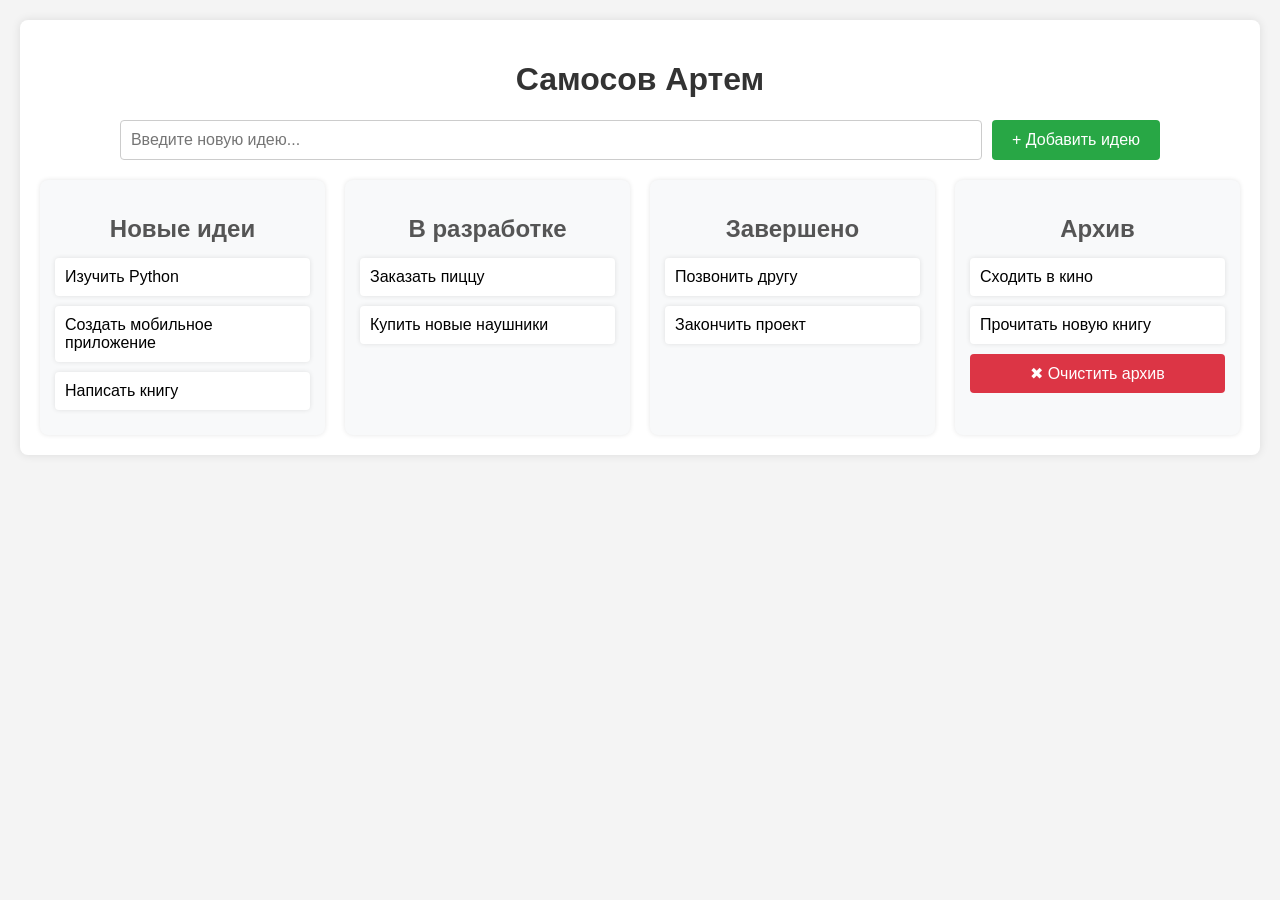
==== index.html @ 7889d6b0 "first task" ====
<!DOCTYPE html>
<html lang="ru">
<head>
    <meta charset="UTF-8" />
    <meta name="viewport" content="width=device-width, initial-scale=1.0" />
    <link rel="stylesheet" href="style.css" />
    <title>тасклист</title>
</head>
<body>

<div class="container">
    <h1 class="title">Самосов Артем</h1>

    <div class="idea-input">
        <input type="text" id="ideaInput" placeholder="Введите новую идею..." />
        <button class="add-btn" id="addIdeaBtn">+ Добавить идею</button>
    </div>

    <div class="idea-list">
        <div class="column new-ideas">
            <h2>Новые идеи</h2>
            <div class="idea" draggable="true">Изучить Python</div>
            <div class="idea" draggable="true">Создать мобильное приложение</div>
            <div class="idea" draggable="true">Написать книгу</div>
        </div>

        <div class="column in-development">
            <h2>В разработке</h2>
            <div class="idea" draggable="true">Заказать пиццу</div>
            <div class="idea" draggable="true">Купить новые наушники</div>
        </div>

        <div class="column completed">
            <h2>Завершено</h2>
            <div class="idea" draggable="true">Позвонить другу</div>
            <div class="idea" draggable="true">Закончить проект</div>
        </div>

        <div class="column archive">
            <h2>Архив</h2>
            <div class="idea" draggable="true">Сходить в кино</div>
            <div class="idea" draggable="true">Прочитать новую книгу</div>
            <button class="clear-btn" id="clearArchiveBtn">✖ Очистить архив</button>
        </div>
    </div>
</div>

<script src="script.js"></script>
</body>
</html>
---- style.css ----
body {
    font-family: Arial, sans-serif;
    background-color: #f4f4f4;
    margin: 0;
    padding: 0;
}

.container {
    max-width: 1200px;
    margin: 20px auto;
    padding: 20px;
    background-color: #fff;
    border-radius: 8px;
    box-shadow: 0 0 10px rgba(0, 0, 0, 0.1);
}

.title {
    text-align: center;
    color: #333;
}

.idea-input {
    display: flex;
    justify-content: center;
    margin-bottom: 20px;
}

.idea-input input {
    width: 70%;
    padding: 10px;
    border: 1px solid #ccc;
    border-radius: 4px;
    font-size: 16px;
}

.idea-input button {
    padding: 10px 20px;
    margin-left: 10px;
    background-color: #28a745;
    color: #fff;
    border: none;
    border-radius: 4px;
    cursor: pointer;
    font-size: 16px;
}

.idea-input button:hover {
    background-color: #218838;
}

.idea-list {
    display: flex;
    justify-content: space-between;
    gap: 20px;
}

.column {
    flex: 1;
    background-color: #f8f9fa;
    padding: 15px;
    border-radius: 8px;
    box-shadow: 0 0 5px rgba(0, 0, 0, 0.1);
}

.column h2 {
    text-align: center;
    color: #555;
    margin-bottom: 15px;
}

.idea {
    background-color: #fff;
    padding: 10px;
    margin-bottom: 10px;
    border-radius: 4px;
    box-shadow: 0 0 5px rgba(0, 0, 0, 0.1);
    cursor: grab;
}

.idea:active {
    cursor: grabbing;
}

.clear-btn {
    width: 100%;
    padding: 10px;
    background-color: #dc3545;
    color: #fff;
    border: none;
    border-radius: 4px;
    cursor: pointer;
    font-size: 16px;
}

.clear-btn:hover {
    background-color: #c82333;
}
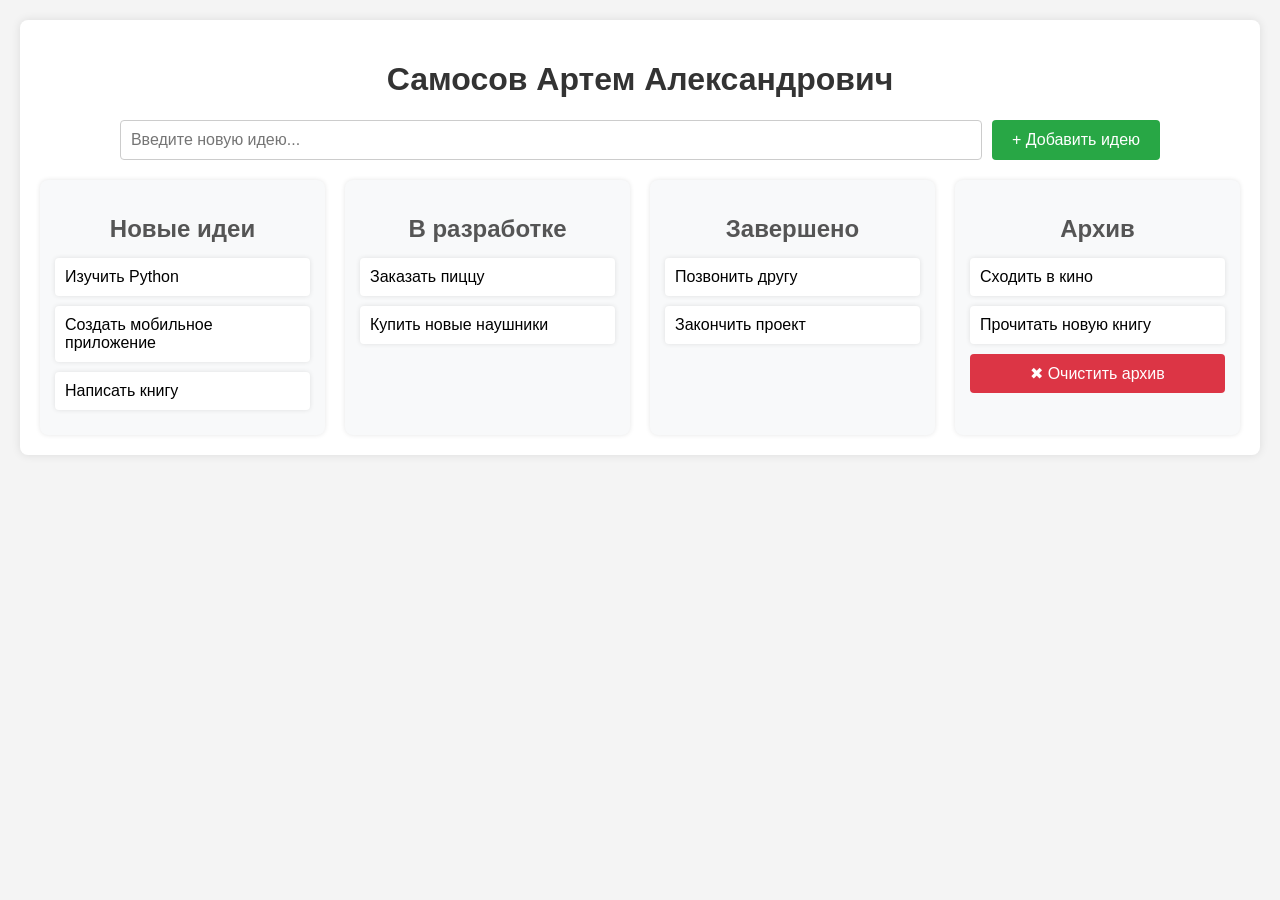
==== commit 79187439: "Update index.html" ====
--- a/index.html
+++ b/index.html
@@ -9,7 +9,7 @@
 <body>
 
 <div class="container">
-    <h1 class="title">Самосов Артем</h1>
+    <h1 class="title">Самосов Артем Александрович</h1>
 
     <div class="idea-input">
         <input type="text" id="ideaInput" placeholder="Введите новую идею..." />
@@ -47,4 +47,4 @@
 
 <script src="script.js"></script>
 </body>
-</html>+</html>
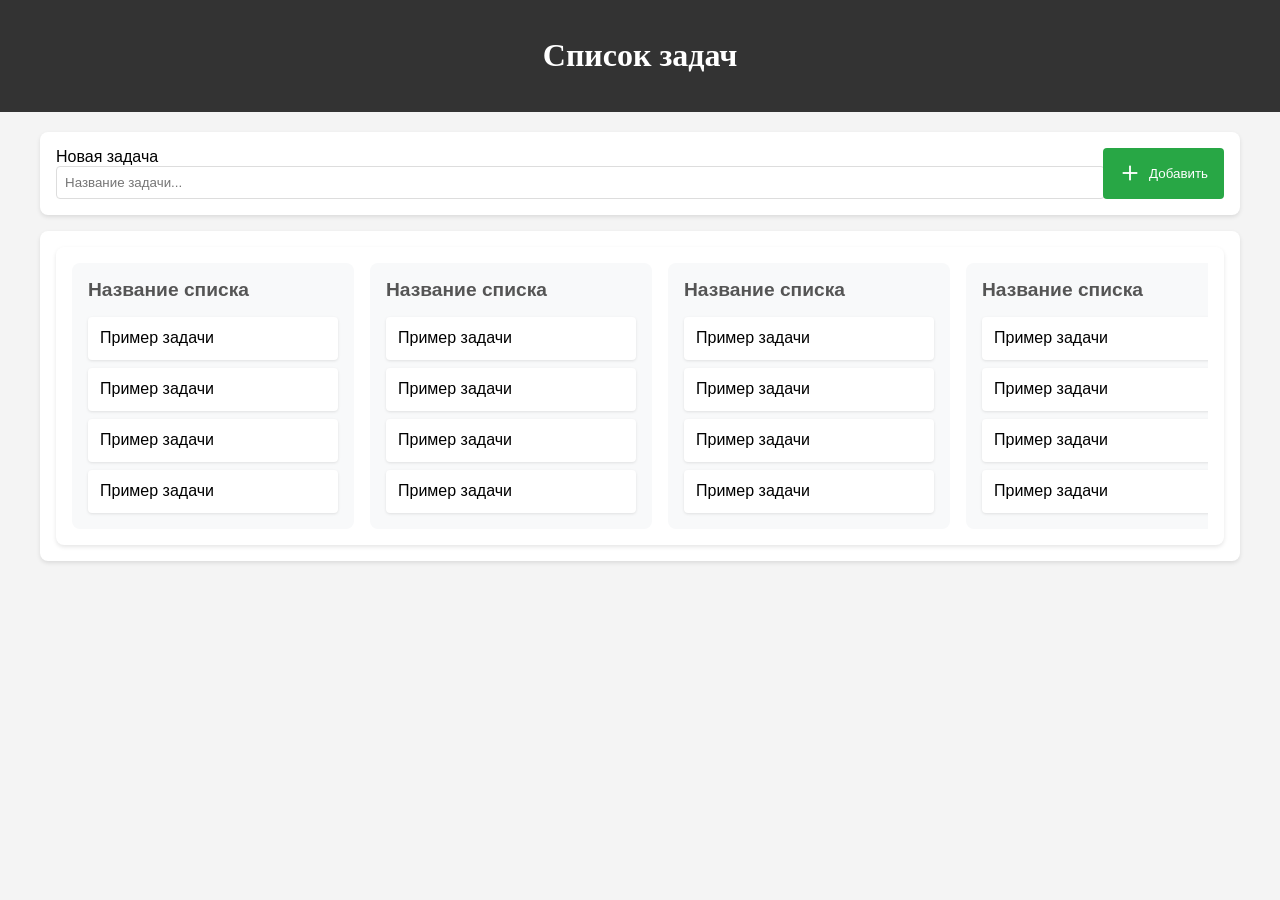
==== commit ec63875c: "go sleep" ====
--- a/index.html
+++ b/index.html
@@ -1,50 +1,18 @@
 <!DOCTYPE html>
 <html lang="ru">
 <head>
-    <meta charset="UTF-8" />
-    <meta name="viewport" content="width=device-width, initial-scale=1.0" />
-    <link rel="stylesheet" href="style.css" />
-    <title>тасклист</title>
+    <meta charset="UTF-8">
+    <meta name="viewport" content="width=device-width, initial-scale=1.0">
+    <link rel="stylesheet" href="css/style.css">
+    <script src="src/main.js" type="module"></script>
+    <title>Список задач</title>
 </head>
-<body>
-
-<div class="container">
-    <h1 class="title">Самосов Артем Александрович</h1>
-
-    <div class="idea-input">
-        <input type="text" id="ideaInput" placeholder="Введите новую идею..." />
-        <button class="add-btn" id="addIdeaBtn">+ Добавить идею</button>
+<body class="board-app">
+<main class="board-app__main">
+    <div class="board-app__inner">
+        <section class="add-task"></section>
+        <section class="taskboard"></section>
     </div>
-
-    <div class="idea-list">
-        <div class="column new-ideas">
-            <h2>Новые идеи</h2>
-            <div class="idea" draggable="true">Изучить Python</div>
-            <div class="idea" draggable="true">Создать мобильное приложение</div>
-            <div class="idea" draggable="true">Написать книгу</div>
-        </div>
-
-        <div class="column in-development">
-            <h2>В разработке</h2>
-            <div class="idea" draggable="true">Заказать пиццу</div>
-            <div class="idea" draggable="true">Купить новые наушники</div>
-        </div>
-
-        <div class="column completed">
-            <h2>Завершено</h2>
-            <div class="idea" draggable="true">Позвонить другу</div>
-            <div class="idea" draggable="true">Закончить проект</div>
-        </div>
-
-        <div class="column archive">
-            <h2>Архив</h2>
-            <div class="idea" draggable="true">Сходить в кино</div>
-            <div class="idea" draggable="true">Прочитать новую книгу</div>
-            <button class="clear-btn" id="clearArchiveBtn">✖ Очистить архив</button>
-        </div>
-    </div>
-</div>
-
-<script src="script.js"></script>
+</main>
 </body>
-</html>
+</html>
--- a/css/style.css
+++ b/css/style.css
@@ -0,0 +1,130 @@
+/* Общие стили */
+body {
+    font-family: Arial, sans-serif;
+    background-color: #f4f4f4;
+    margin: 0;
+    padding: 0;
+}
+
+.board-app {
+    max-width: 1200px;
+    margin: 0 auto;
+    padding: 20px;
+}
+
+/* Header */
+header {
+    background-color: #333;
+    color: white;
+    padding: 1rem;
+    text-align: center;
+}
+
+header .title {
+    margin: 0;
+    font-size: 1.5rem;
+}
+
+/* Форма добавления задачи */
+.add-task {
+    background-color: white;
+    padding: 1rem;
+    border-radius: 8px;
+    margin-bottom: 1rem;
+    box-shadow: 0 2px 4px rgba(0,0,0,0.1);
+}
+
+.add-task__form {
+    display: flex;
+    gap: 1rem;
+}
+
+.add-task__input-wrapper {
+    flex-grow: 1;
+}
+
+.add-task__input-wrapper input {
+    width: 100%;
+    padding: 0.5rem;
+    border: 1px solid #ddd;
+    border-radius: 4px;
+}
+
+.add-task__button {
+    background-color: #28a745;
+    color: white;
+    border: none;
+    padding: 0.5rem 1rem;
+    border-radius: 4px;
+    cursor: pointer;
+    display: flex;
+    align-items: center;
+    gap: 0.5rem;
+}
+
+.add-task__button:hover {
+    background-color: #218838;
+}
+
+/* Доска задач */
+.taskboard {
+    background-color: white;
+    padding: 1rem;
+    border-radius: 8px;
+    box-shadow: 0 2px 4px rgba(0,0,0,0.1);
+}
+
+.taskboard__wrapper {
+    display: flex;
+    gap: 1rem;
+    overflow-x: auto;
+}
+
+/* Группа задач */
+.taskboard__group {
+    min-width: 250px;
+    background-color: #f8f9fa;
+    padding: 1rem;
+    border-radius: 8px;
+}
+
+.taskboard__group-title {
+    margin: 0 0 1rem 0;
+    font-size: 1.2rem;
+    color: #555;
+}
+
+.taskboard__tasks {
+    display: flex;
+    flex-direction: column;
+    gap: 0.5rem;
+}
+
+/* Отдельная задача */
+.task {
+    background-color: white;
+    padding: 0.75rem;
+    border-radius: 4px;
+    box-shadow: 0 1px 3px rgba(0,0,0,0.1);
+}
+
+.task__wrapper {
+    display: flex;
+    justify-content: space-between;
+    align-items: center;
+}
+
+.task__text {
+    margin: 0;
+}
+
+.task__delete {
+    background: none;
+    border: none;
+    cursor: pointer;
+    color: #dc3545;
+}
+
+.task__delete:hover {
+    color: #c82333;
+}
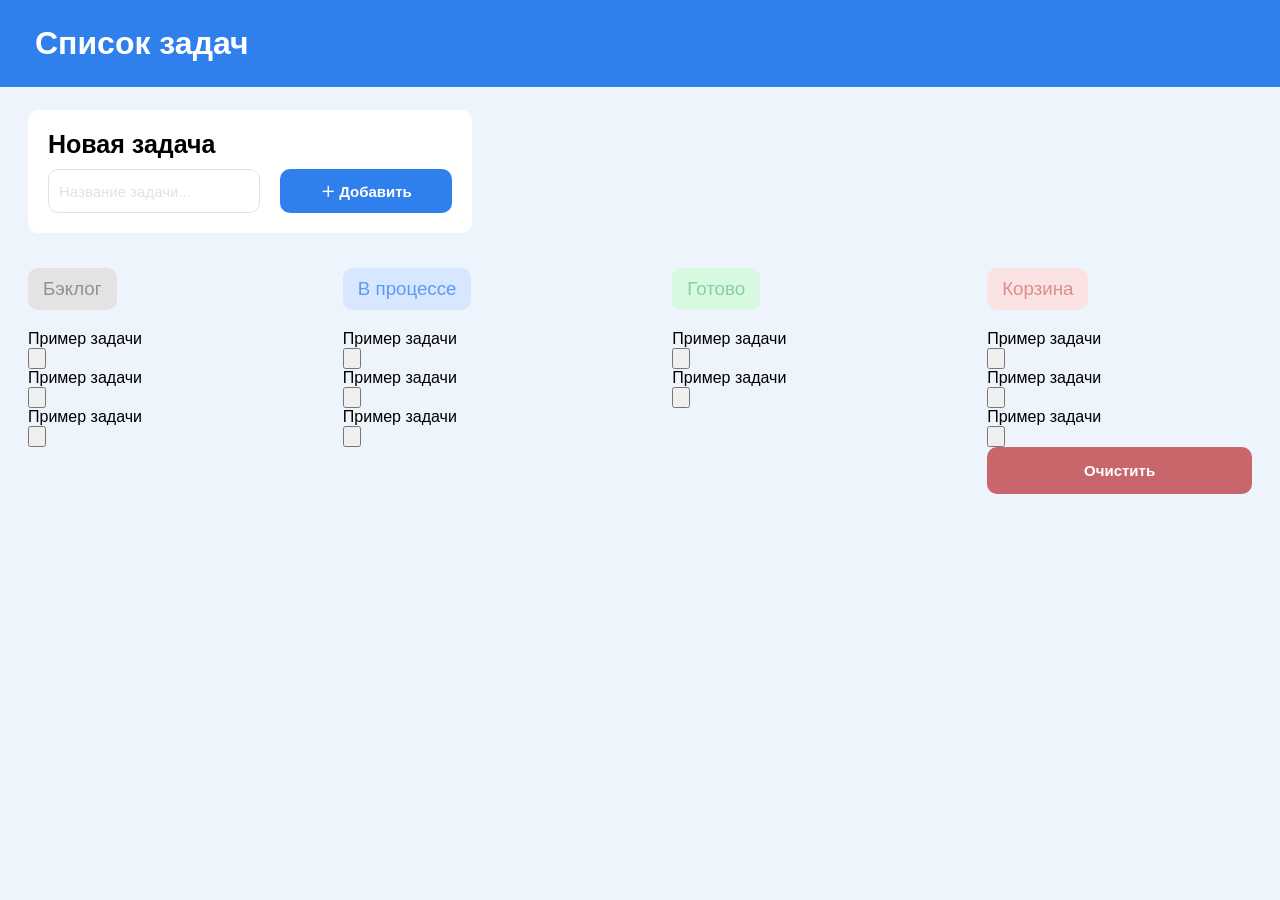
==== commit a5bcfb7d: "lab-3" ====
--- a/index.html
+++ b/index.html
@@ -1,18 +1,17 @@
 <!DOCTYPE html>
 <html lang="ru">
+
 <head>
     <meta charset="UTF-8">
     <meta name="viewport" content="width=device-width, initial-scale=1.0">
-    <link rel="stylesheet" href="css/style.css">
-    <script src="src/main.js" type="module"></script>
-    <title>Список задач</title>
+    <link rel="stylesheet" href="./css/style.css">
+    <title>Ичанкин Лев Николаевич</title>
 </head>
-<body class="board-app">
-<main class="board-app__main">
-    <div class="board-app__inner">
-        <section class="add-task"></section>
-        <section class="taskboard"></section>
-    </div>
+
+<body class="page-body">
+<main class="main-content">
+    <section class="add-new-task-component"></section>
 </main>
+<script src="./src/main.js" type="module"></script>
 </body>
 </html>
--- a/css/style.css
+++ b/css/style.css
@@ -1,130 +1,158 @@
-/* Общие стили */
-body {
-    font-family: Arial, sans-serif;
-    background-color: #f4f4f4;
+:root {
+    --default-corner-radius: 10px;
+    --default-font-size: 15px;
+}
+
+*{
     margin: 0;
     padding: 0;
+    text-decoration: none;
+    font-family: 'Segoe UI', Tahoma, Geneva, Verdana, sans-serif;
 }
 
-.board-app {
-    max-width: 1200px;
-    margin: 0 auto;
-    padding: 20px;
+body {
+    background-color: #eef4fb;
 }
 
-/* Header */
-header {
-    background-color: #333;
-    color: white;
-    padding: 1rem;
-    text-align: center;
+main {
+    padding: 23px 28px;
 }
 
-header .title {
-    margin: 0;
-    font-size: 1.5rem;
+header {
+    background-color: #2f80ed;
 }
 
-/* Форма добавления задачи */
-.add-task {
-    background-color: white;
-    padding: 1rem;
-    border-radius: 8px;
-    margin-bottom: 1rem;
-    box-shadow: 0 2px 4px rgba(0,0,0,0.1);
+header h1 {
+    color: white;
+    padding: 25px 35px;
 }
 
-.add-task__form {
-    display: flex;
-    gap: 1rem;
+.add-new-task {
+    border-radius: var(--default-corner-radius);
+    background: white;
+    padding: 20px;
+    width: fit-content;
 }
 
-.add-task__input-wrapper {
-    flex-grow: 1;
+.add-new-task h1 {
+    font-size: 25px;
+    margin-bottom: 10px;
 }
 
-.add-task__input-wrapper input {
-    width: 100%;
-    padding: 0.5rem;
-    border: 1px solid #ddd;
-    border-radius: 4px;
+.add-new-task .bottom-group {
+    display: flex;
+    gap: 20px;
 }
 
-.add-task__button {
-    background-color: #28a745;
-    color: white;
-    border: none;
-    padding: 0.5rem 1rem;
-    border-radius: 4px;
-    cursor: pointer;
-    display: flex;
-    align-items: center;
-    gap: 0.5rem;
+.add-new-task input[type=text] {
+    border-radius: var(--default-corner-radius);
+    outline: none;
+    padding: 10px;
+    font-size: var(--default-font-size);
+    color: #e4e1e1;
+    background-color: white;
+    border: 1px solid #e4e1e1;
 }
 
-.add-task__button:hover {
-    background-color: #218838;
+.add-new-task input[type=text]::placeholder {
+    font-size: var(--default-font-size);
+    color: #e4e1e1;
 }
 
-/* Доска задач */
-.taskboard {
-    background-color: white;
-    padding: 1rem;
-    border-radius: 8px;
-    box-shadow: 0 2px 4px rgba(0,0,0,0.1);
+.add-new-task button {
+    background-color: #2f80ed;
+    color: white;
+    border-radius: var(--default-corner-radius);
+    padding: 13px 40px;
+    font-size: var(--default-font-size);
+    font-weight: bold;
+    cursor: pointer;
+    border: 0;
 }
 
-.taskboard__wrapper {
-    display: flex;
-    gap: 1rem;
-    overflow-x: auto;
+.add-new-task button:hover {
+    background-color: #0056b3;
 }
 
-/* Группа задач */
-.taskboard__group {
-    min-width: 250px;
-    background-color: #f8f9fa;
-    padding: 1rem;
-    border-radius: 8px;
+.desk-tasks {
+    margin-top: 35px;
+    display: flex;
+    column-gap: 50px;
 }
 
-.taskboard__group-title {
-    margin: 0 0 1rem 0;
-    font-size: 1.2rem;
-    color: #555;
+.display-tasks {
+    flex: 1 1 auto;
 }
 
-.taskboard__tasks {
-    display: flex;
-    flex-direction: column;
-    gap: 0.5rem;
+.display-tasks h3 {
+    padding: 10px 15px;
+    border-radius: var(--default-corner-radius);
+    background-color: #e3e3e3;
+    color: #68727b;
+    margin-bottom: 20px;
+    font-weight: 500;
+    width: fit-content;
 }
 
-/* Отдельная задача */
-.task {
+.display-tasks li {
+    list-style-type: none;
+    font-weight: 500;
+    font-size: var(--default-font-size);
+    padding: 20px;
+    color: #000;
     background-color: white;
-    padding: 0.75rem;
-    border-radius: 4px;
-    box-shadow: 0 1px 3px rgba(0,0,0,0.1);
+    border-left: 6px solid #e3e3e3;
+    border-radius: var(--default-corner-radius);
+    margin: 10px 0;
 }
 
-.task__wrapper {
-    display: flex;
-    justify-content: space-between;
-    align-items: center;
+.clear-button {
+    background-color: #c9666c;
+    color: white;
+    padding: 15px 0;
+    border: 0px;
+    border-radius: var(--default-corner-radius);
+    width: 100%;
+    font-weight: bold;
+    font-size: var(--default-font-size);
 }
 
-.task__text {
-    margin: 0;
+.clear-button:hover {
+    background-color: #b3464d;
 }
 
-.task__delete {
-    background: none;
-    border: none;
-    cursor: pointer;
-    color: #dc3545;
+.backlog h3 {
+    background-color: #e3e3e3;
+    color: #8e9092;
 }
 
-.task__delete:hover {
-    color: #c82333;
+.backlog li {
+    border-left: 5px solid #e3e3e3;
+}
+
+.processing h3 {
+    background-color: #d6e7ff;
+    color: #5c9bf2;
+}
+
+.processing li {
+    border-left: 5px solid #d6e7ff;
+}
+
+.done h3 {
+    background-color: #d7f9e0;
+    color: #8acea0;
+}
+
+.done li {
+    border-left: 5px solid #d7f9e0;
+}
+
+.basket h3 {
+    background-color: #fbe3e3;
+    color: #da8e8b;
+}
+
+.basket li {
+    border-left: 5px solid #fbe3e3;
 }
